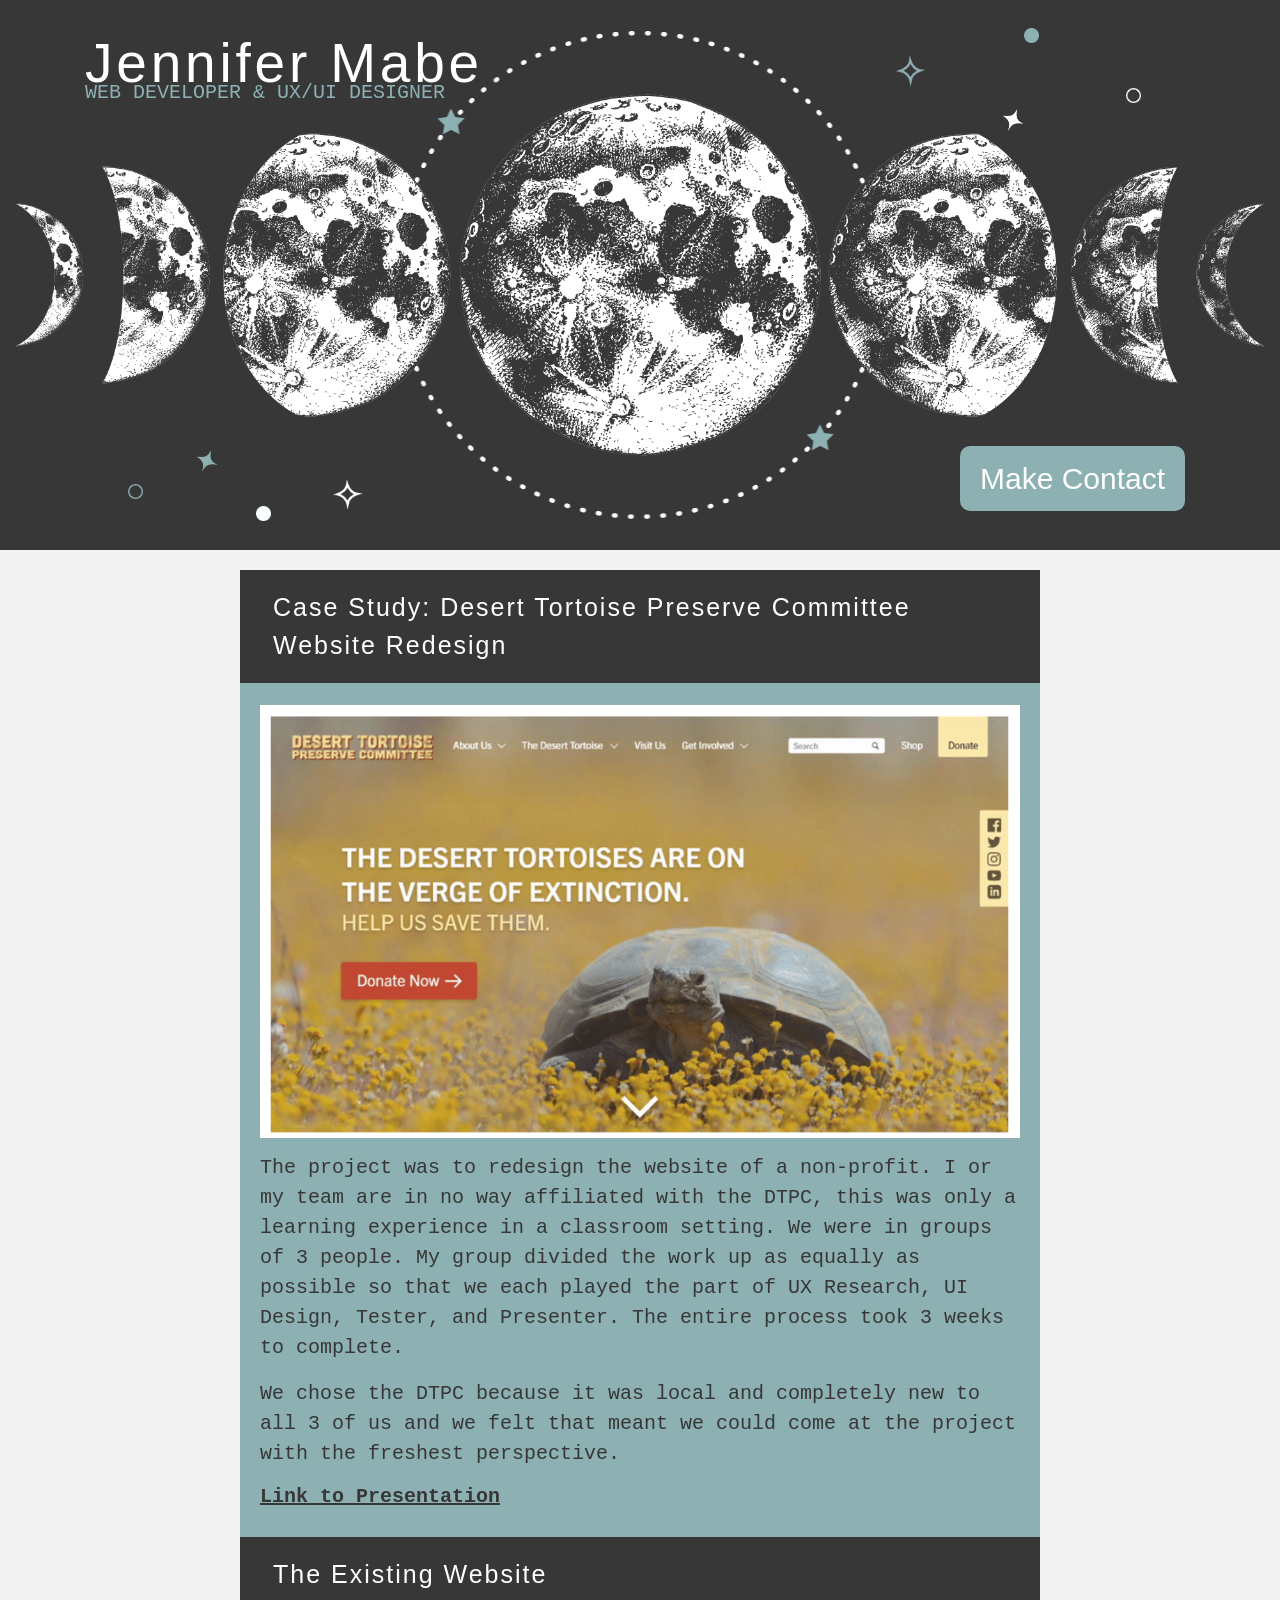
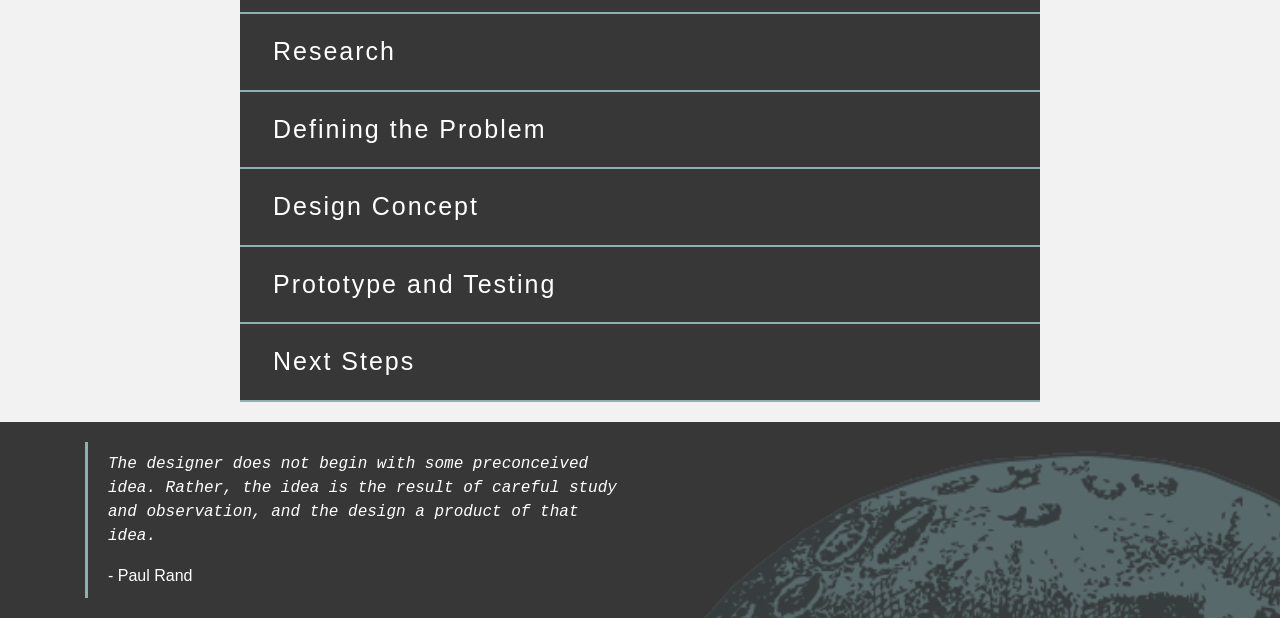
==== dtpc_case_study.html @ 5a733b1f "Initial Publish Initial Publish" ====
<!DOCTYPE html>
<html>
    <head>
        <title>Jennifer Mabe - Portfolio</title>

        <!--Reset CSS-->
        <link href="css/reset.css" rel="stylesheet" type="text/css">
        
        <!--Bootstrap CSS-->
        <link rel="stylesheet" href="https://stackpath.bootstrapcdn.com/bootstrap/4.3.1/css/bootstrap.min.css" integrity="sha384-ggOyR0iXCbMQv3Xipma34MD+dH/1fQ784/j6cY/iJTQUOhcWr7x9JvoRxT2MZw1T" crossorigin="anonymous">
        
        <!--Custom CSS-->
        <link href="css/index.css" rel="stylesheet" type="text/css">
        <link href="css/case_study.css" rel="stylesheet" type="text/css">
        
        <!--Fonts-->
        <link rel="stylesheet" href="https://use.typekit.net/yqo7rmg.css">
        
        <!--Necessary for Responsive Design-->
        <meta name="viewport" content="width=device-width, initial-scale=1">
    </head>
    <body>
        <section class="jen-header">
            <div class="star-circle-main">
                <img src="images/StarCircle.png" alt="Star Circle" class="star-circle">
            </div>
            <div class="moon-phases">
                <img src="images/Star01.png" alt="Star" class="star round-star star-1">
                <img src="images/Star02.png" alt="Star" class="star square-star star-2">
                <img src="images/Star03.png" alt="Star" class="star round-star star-3">
                <img src="images/Star04.png" alt="Star" class="star square-star star-4">
                <img src="images/Star05.png" alt="Star" class="star square-star star-5">
                <img src="images/Star06.png" alt="Star" class="star round-star star-6">
                <img src="images/Star07.png" alt="Star" class="star square-star star-7">
                <img src="images/Star08.png" alt="Star" class="star round-star star-8">
                <header class="container">
                    <h1>
                        <a href="index.html">Jennifer Mabe</a>
                    </h1>
                    <h2>WEB DEVELOPER & UX/UI DESIGNER</h2>
                    <a href="index.html#contact" class="contact-btn">Make Contact</a>
                </header>
            </div>
        </section>
        <section class="case-study case-study-desktop">
            <div class="case-study-content">
                <div class="accordion jenaccordian" id="accordionExample">
                    <div class="card jen-card">
                        <div class="card-header jen-card-header" id="headingOne">
                            <h2 class="mb-0">
                                <button class="btn btn-link" type="button" data-toggle="collapse" data-target="#collapseOne" aria-expanded="true" aria-controls="collapseOne">
                                    Case Study: Desert Tortoise Preserve Committee Website Redesign
                                </button>
                            </h2>
                        </div>
                        <div id="collapseOne" class="collapse show" aria-labelledby="headingOne" data-parent="#accordionExample">
                            <div class="card-body jen-card-body">
                                <img src="images/HomepageRedesign.png" alt="Homepage Redesign" id="HomepageRedesign">
                                <p>The project was to redesign the website of a non-profit. I or my team are in no way affiliated with the DTPC, this was only a learning experience in a classroom setting. We were in groups of 3 people. My group divided the work up as equally as possible so that we each played the part of UX Research, UI Design, Tester, and Presenter. The entire process took 3 weeks to complete.</p>
                                <p>We chose the DTPC because it was local and completely new to all 3 of us and we felt that meant we could come at the project with the freshest perspective.</p>
                                <h3>
                                    <a href="https://drive.google.com/file/d/1BW7YB34Lwkdv9Ke_UO0K0Et6l09qFb_m/view?usp=sharing" target="_blank">Link to Presentation</a>
                                </h3>
                            </div>
                        </div>
                    </div>
                    <div class="card jen-card">
                        <div class="card-header jen-card-header" id="headingTwo">
                            <h2 class="mb-0">
                                <button class="btn btn-link collapsed" type="button" data-toggle="collapse" data-target="#collapseTwo" aria-expanded="false" aria-controls="collapseTwo">
                                    The Existing Website
                                </button>
                            </h2>
                        </div>
                        <div id="collapseTwo" class="collapse" aria-labelledby="headingTwo" data-parent="#accordionExample">
                            <div class="card-body jen-card-body">
                                <img src="images/DTPC_current_site.png" alt="DTPC Current Website" id="DTPC_current_site">
                                <p>The website has decent bones as far as pages and navigation, there are definite improvements that we chose to make, but we felt there was a good starting point.</p>
                                <p>The biggest issue are the calls to action. There are not many and they not at all prominent. This was the very first item on our agenda, add more and make them visible.</p>
                                <p>Further issues include the poor quality of the logo, it is difficult to read over the carousal images, the poor quality of the images, and the lack of major transparency. These all add up to a website that does not do much to invite users to feel comfortable donating their time or money.</p>
                            </div>
                        </div>
                    </div>
                    <div class="card jen-card">
                        <div class="card-header jen-card-header" id="headingThree">
                            <h2 class="mb-0">
                                <button class="btn btn-link collapsed" type="button" data-toggle="collapse" data-target="#collapseThree" aria-expanded="false" aria-controls="collapseThree">
                                    Research
                                </button>
                            </h2>
                        </div>
                        <div id="collapseThree" class="collapse" aria-labelledby="headingThree" data-parent="#accordionExample">
                            <div class="card-body jen-card-body">
                                <img src="images/CompetitiveAnalysis.png" alt="DTPC Competitive Analysis" id="CompetitiveAnalysis">
                                <p>We started our research with a competitive analysis. We found several other Desert Tortoise non-profit websites and did a SWOT analysis of each to figure out the things we did and did not want to apply to our new website. In the chart above you can see where the current DTPC  (the green tortoise logo) falls in comparison to the other websites and where we (the new text only DTPC logo) hope to fall with our redesign.</p>
                                <p>To further our competitive analysis we did an ethnographic observation where we had a potential user look at all of the websites and let us know which one they would be willing to donate to and why. Our main findings were that images helped to foster an emotional connection to the organization, having calls to action be prominent is important, and lastly, that having a mission statement for the organization is a nice incentive but not a requirement.</p>
                                <img src="images/PieChart.png" alt="Research Pie Chart" id="PieChart">
                                <img src="images/BarGraph.png" alt="Research Bar Graph" id="BarGraph" class="jen-desktop">
                                <p>The next step of research was to conduct user interviews and surveys. Our goal with these was to discover how people decide when and how to support a nonprofit, whether it be through donating money or volunteering, in addition to what features factor into their decision.</p>
                                <img src="images/BarGraph.png" alt="Research Bar Graph" id="BarGraph" class="jen-mobile">
                                <p>Most users will donate money rather than their time. Therefore, it is important that users have an emotional connection to the cause through transparency and credibility - users should be able to see where their money is going and the website should be welcoming and look professional.</p>
                            </div>
                        </div>
                    </div>
                    <div class="card jen-card">
                        <div class="card-header jen-card-header" id="headingFour">
                            <h2 class="mb-0">
                                <button class="btn btn-link collapsed" type="button" data-toggle="collapse" data-target="#collapseFour" aria-expanded="false" aria-controls="collapseFour">
                                    Defining the Problem
                                </button>
                            </h2>
                        </div>
                        <div id="collapseFour" class="collapse" aria-labelledby="headingFour" data-parent="#accordionExample">
                            <div class="card-body jen-card-body">
                                <h3>Problem:</h3>
                                <p>Users do not feel comfortable donating their money to an organization that doesn’t show how they spend their funds. Nor if the website does not have an air of credibility through a more professional looking design.</p>
                                <h3>Solution:</h3>
                                <p>Highlight allocation of funds by the organization and give the website a more inviting design with prominent calls to action to entice users to donate.</p>
                                <h3>User Persona:</h3>
                                <img src="images/Persona.png" alt="User Persona - Photo of a young woman out in nature" id="Persona">
                                <h3>Mary Wilson</h3>
                                <ul>
                                    <li>“If I cannot do great things, I can do small things in a great way.”</li>
                                    <li>Age: 27</li>
                                    <li>Career: Paralegal</li>
                                    <li>Relationship Status: Single</li>
                                </ul>
                                <p>Mary is a hardworking and adventurous person. She tries to be active in the community and wants to be more involved in some way. When she contributes, she likes to do her research so that she feels confident in her decision.</p>
                                <h3>Goals:</h3>
                                <ul>
                                    <li>Wants to support local initiatives and find a relatable cause.</li>
                                    <li>Find the information she is looking for easily.</li>
                                    <li>Easy, straightforward process and navigation.</li>
                                </ul>
                                <h3>Frustrations:</h3>
                                <ul>
                                    <li>Unclear website information.</li>
                                    <li>There is a lack of transparency on certain websites. She does not completely trust them.</li>
                                </ul>
                                <img src="images/StoryBoard.png" alt="Storyboard" id="StoryBoard">
                            </div>
                        </div>
                    </div>
                    <div class="card jen-card">
                        <div class="card-header jen-card-header" id="headingFive">
                            <h2 class="mb-0">
                                <button class="btn btn-link collapsed" type="button" data-toggle="collapse" data-target="#collapseFive" aria-expanded="false" aria-controls="collapseFive">
                                    Design Concept
                                </button>
                            </h2>
                        </div>
                        <div id="collapseFive" class="collapse" aria-labelledby="headingFive" data-parent="#accordionExample">
                            <div class="card-body jen-card-body">
                                <h3>Digital Sketches / LoFi Wireframes:</h3>
                                <p>As a team we used InVision’s Freehand to sketch our wireframes together. We designed for desktop and mobile.</p>
                                <div class="container">
                                    <div class="row">
                                        <div class="col-md-4 col-12">
                                            <h3>Homepage</h3>
                                            <img src="images/Sketch-Homepage.png" alt="Sketch of Homepage" id="sketch-homepage">
                                            <img src="images/Sketch-Mobile-Homepage.png" alt="Sketch of Mobile Homepage" id="sketch-mobile-homepage">
                                        </div>
                                        <div class="col-md-4 col-12">
                                            <h3>Donate Page</h3>
                                            <img src="images/Sketch-DonationPage.png" alt="Sketch of Donation Page" id="sketch-donate">
                                        </div>
                                        <div class="col-md-4 col-12">
                                            <h3>Why Trust Us Page</h3>
                                            <img src="images/Sketch-WhyTrustUs.png" alt="Sketch of Why Trust Us Page" id="sketch-whytrustus">
                                        </div>
                                    </div>
                                </div>
                                <h3>Design Style:</h3>
                                <img src="images/Colors.png" alt="Colors: dirty moss green, burnt red, orange, butter yellow." id="colors" class="jen-mobile">
                                <p>We thought we were going to go with a green color scheme because when you think Tortoise, most people think of turtles which are much more familiar and turtles are green. However, Desert Tortoises are not green, they are more of a grey/brown. So we went with a warmer, desert color. We also added a desert sand texture to give the design some dimension. For headers we went with a font called Cubana which we found in a pack of Adobe fonts for the outdoors.</p>
                                <img src="images/SandTexture.png" alt="Sand Texture" id="sandTexture" class="jen-mobile">
                                <img src="images/Cubano.png" alt="Cubano Font" id="cubano" class="jen-mobile">
                                <img src="images/TradeGothic.png" alt="Trade Gothic Font" id="tradeGothic" class="jen-mobile">
                                <p>We also decided to create a new logo for the Desert Tortoise Preserve Committee. Their current logo is quite large and complex. It doesn’t scale down very nicely. We went with a text only logo to make their name prominent and give scaleability.</p>
                                <img src="images/Style.png" alt="Style - colors: dirty moss green, burnt red, orange, butter yellow; sand texture; new logo; Cubano font for headings; Trade Gothic font for paragraphs." id="style" class="jen-desktop">
                                <img src="images/OldLogo.png" alt="Old Logo - tortoise turning into people with Desert Tortoise Preserve Committee, LLC below." id="oldLogo">
                                <img src="images/LogoRedesign.png" alt="New Logo - text saying Desert Tortoise Preserve Committee" id="logoRedesign" class="jen-mobile">
                            </div>
                        </div>
                    </div>
                    <div class="card jen-card">
                        <div class="card-header jen-card-header" id="headingSix">
                            <h2 class="mb-0">
                                <button class="btn btn-link collapsed" type="button" data-toggle="collapse" data-target="#collapseSix" aria-expanded="false" aria-controls="collapseSix">
                                    Prototype and Testing
                                </button>
                            </h2>
                        </div>
                        <div id="collapseSix" class="collapse" aria-labelledby="headingSix" data-parent="#accordionExample">
                            <div class="card-body jen-card-body">
                                <h3>
                                    <a href="https://xd.adobe.com/view/f3f3a9ab-114c-46bb-6151-a43310b7363a-85c2/" target="_blank">Click here to view Prototype</a>
                                </h3>
                                <img src="images/ResponsiveDesign.gif" alt="Website going from desktop version to mobile version" id="responsivedesign">
                                <h3>User Testing:</h3>
                                <p>Goal: Allow the user to explore the website and ensure that the donation process is straightforward and easy to understand.</p>
                                <img src="images/Testing.png" alt="User test being preformed" id="testing">
                                <p>Changes made to design due to test findings:</p>
                                <ul>
                                    <li>Have donation buttons go straight to the donation form</li>
                                    <li>Provide users a link to another page upon finishing</li>
                                    <li>Visuals and layout</li>
                                    <li>Consistency across pages</li>
                                </ul>
                            </div>
                        </div>
                    </div>
                    <div class="card jen-card">
                        <div class="card-header jen-card-header" id="headingSeven">
                            <h2 class="mb-0">
                                <button class="btn btn-link collapsed" type="button" data-toggle="collapse" data-target="#collapseSeven" aria-expanded="false" aria-controls="collapseSeven">
                                    Next Steps
                                </button>
                            </h2>
                        </div>
                        <div id="collapseSeven" class="collapse" aria-labelledby="headingSeven" data-parent="#accordionExample">
                            <div class="card-body jen-card-body">
                                <ul>
                                    <li>Design the rest of the pages for both the desktop and mobile prototypes.</li>
                                    <li>Expand on their social media presence.</li>
                                    <li>Conduct research on current member base.</li>
                                    <li>Incorporate a weekly blog.</li>
                                    <li>Update on organization’s accomplishments and financials.</li>
                                    <li>Program the website.</li>
                                </ul>
                            </div>
                        </div>
                    </div>
                </div>
            </div>
        </section>
        <footer>
            <div class="container">
                <div class="jen-footer">
                    <blockquote cite="https://www.goodreads.com/quotes/9119152-the-designer-does-not-as-a-rule-begin-with-some">The designer does not begin with some preconceived idea. Rather, the idea is the result of careful study and observation, and the design a product of that idea.</blockquote>
                    <p>- Paul Rand</p>
                </div>
                <img src="images/Moon.png" alt="Moon" id="blue-moon">
            </div>
        </footer>
        <!--Bootstrap JS-->
        <script src="https://code.jquery.com/jquery-3.3.1.slim.min.js" integrity="sha384-q8i/X+965DzO0rT7abK41JStQIAqVgRVzpbzo5smXKp4YfRvH+8abtTE1Pi6jizo" crossorigin="anonymous"></script>
        <script src="https://cdnjs.cloudflare.com/ajax/libs/popper.js/1.14.7/umd/popper.min.js" integrity="sha384-UO2eT0CpHqdSJQ6hJty5KVphtPhzWj9WO1clHTMGa3JDZwrnQq4sF86dIHNDz0W1" crossorigin="anonymous"></script>
        <script src="https://stackpath.bootstrapcdn.com/bootstrap/4.3.1/js/bootstrap.min.js" integrity="sha384-JjSmVgyd0p3pXB1rRibZUAYoIIy6OrQ6VrjIEaFf/nJGzIxFDsf4x0xIM+B07jRM" crossorigin="anonymous"></script>
    </body>
</html>
---- css/index.css ----
body {
    background-color: #F2F2F2;
}
.jen-header {
    background-color: #373737;
    position: relative;
}
.star-circle-main {
    text-align: center;
    position: absolute;
    top: 50%;
    left: 50%;
    z-index: 0;
    transform: translate(-50%, -50%);
}
.star-circle {
    animation: spin 120s linear infinite;
}
@keyframes spin {
    0% {
      transform: rotate(0deg); }
  
    100% {
      transform: rotate(360deg); }
}
.moon-phases {
    position: relative;
    background-image: url(../images/BigMoonPhases.png);
    background-size: 1400px;
    background-position: center;
    background-repeat: no-repeat;
    z-index: 1;
    padding: 30px 0;
    height: 550px;
}
.jen-header .star {
    position: absolute;
    z-index: 2;
}
.jen-header .square-star {
    width: 30px;
}
.jen-header .round-star {
    width: 15px;
}
.jen-header .star-1 {
    left: 80%;
    top: 5%;
    animation: blink 3s ease-in-out infinite;
}
.jen-header .star-2 {
    left: 70%;
    top: 10%;
    animation: blink-alt 4s ease-in-out infinite;
}
.jen-header .star-3 {
    left: 88%;
    top: 16%;
    animation: blink 4.5s ease-in-out infinite;
}
.jen-header .star-4 {
    left: 78%;
    top: 19%;
    animation: blink-alt 3.5s ease-in-out infinite;
}
.jen-header .star-5 {
    left: 15%;
    top: 81%;
    animation: blink 3s ease-in-out infinite;
}
.jen-header .star-6 {
    left: 10%;
    top: 88%;
    animation: blink-alt 4s ease-in-out infinite;
}
.jen-header .star-7 {
    left: 26%;
    top: 87%;
    animation: blink 4.5s ease-in-out infinite;
}
.jen-header .star-8 {
    left: 20%;
    top: 92%;
    animation: blink-alt 3.5s ease-in-out infinite;
}
@keyframes blink {
    0% {
      opacity: .3; }
  
    25% {
      opacity: .6; }
  
    50% {
      opacity: 1; }
  
    75% {
      opacity: .6; }
  
    100% {
      opacity: .3; } 
}
@keyframes blink-alt {
    0% {
      opacity: 1; }
  
    25% {
      opacity: .6; }
  
    50% {
      opacity: .3; }
  
    75% {
      opacity: .6; }
  
    100% {
      opacity: 1; } 
}
.jen-header h1 {
    font-family: futura-pt, sans-serif;
    font-size: 55px;
    font-weight: 500;
    font-style: normal;
    color: #ffffff;
    margin-bottom: 0px;
    letter-spacing: 3.8px;
}
.jen-header h1 a {
    font-family: futura-pt, sans-serif;
    font-size: 55px;
    font-weight: 500;
    font-style: normal;
    color: #ffffff;
    margin-bottom: 0px;
    letter-spacing: 3.8px;
    text-decoration: none;
}
.jen-header h2 {
    font-family: 'Courier New', Courier, monospace;
    font-size: 20px;
    font-style: normal;
    color: #8DB0B2;
    margin-top: -15px;
}
.contact-btn {
    background-color: #8DB0B2;
    font-family: futura-pt, sans-serif;
    font-weight: 500;
    font-size: 30px;
    color: #ffffff;
    border: none;
    position: absolute;
    top: 81%;
    left: 75%;
    padding: 10px 20px;
    border-radius: 10px;
}
.contact-btn:hover {
    background-color: #516570;
    font-family: futura-pt, sans-serif;
    font-weight: 500;
    font-size: 30px;
    color: #ffffff;
    border: none;
    position: absolute;
    top: 81%;
    left: 75%;
    padding: 10px 20px;
    border-radius: 10px;
    text-decoration: none!important;
}
.jen-work h1 {
    color: #373737;
    font-family: 'Courier New', Courier, monospace;
    font-weight: bold;
    text-align: center;
    margin-top: 40px;
    margin-bottom: 20px;
}
.jen-work h2 {
    color: #516570;
    font-family: futura-pt, sans-serif;
    font-weight: 500;
}
.jen-work p {
    color: #373737;
    font-family: 'Courier New', Courier, monospace;
}
.jen-work .row {
    margin-bottom: 20px;
}
.workPhoto {
    width: 100%;
    box-shadow: 2px 2px 5px rgba(0,0,0,.4);
}
.jen-work-btn {
    background-color: #516570;
    font-family: futura-pt, sans-serif;
    font-weight: 500;
    color: #ffffff;
    border: none;
    box-shadow: 1px 1px 3px rgba(0,0,0,.4);
}
.jen-work-btn:hover {
    background-color: #8DB0B2;
    font-family: futura-pt, sans-serif;
    font-weight: 500;
    color: #ffffff;
    border: none;
    box-shadow: 1px 1px 3px rgba(0,0,0,.4);
}
.jen-contact {
    background-color: #8DB0B2;
    position: relative;
    padding: 40px;
}
.jen-contact .star {
    position: absolute;
    z-index: 2;
}
.jen-contact .square-star {
    width: 30px;
}
.jen-contact .round-star {
    width: 15px;
}
.jen-contact .star-9 {
    left: 80%;
    top: 5%;
    animation: blink 3s ease-in-out infinite;
}
.jen-contact .star-10 {
    left: 10%;
    top: 10%;
    animation: blink-alt 4s ease-in-out infinite;
}
.jen-contact .star-11 {
    left: 85%;
    top: 11%;
    animation: blink 4.5s ease-in-out infinite;
}
.jen-contact .star-12 {
    left: 70%;
    top: 12%;
    animation: blink-alt 3.5s ease-in-out infinite;
}
.jen-contact .star-13 {
    left: 45%;
    top: 18%;
    animation: blink 3s ease-in-out infinite;
}
.jen-contact .star-14 {
    left: 88%;
    top: 70%;
    animation: blink-alt 4s ease-in-out infinite;
}
.jen-contact .star-15 {
    left: 70%;
    top: 75%;
    animation: blink 4.5s ease-in-out infinite;
}
.jen-contact .star-16 {
    left: 20%;
    top: 78%;
    animation: blink-alt 3.5s ease-in-out infinite;
}
.jen-contact .star-17 {
    left: 90%;
    top: 88%;
    animation: blink 3s ease-in-out infinite;
}
.jen-contact .star-18 {
    left: 40%;
    top: 90%;
    animation: blink-alt 4s ease-in-out infinite;
}
.jen-photo-out {
    display: flex;
    align-items: center;
    justify-content: center;
}
.jen-photo {
    position: relative;
    text-align: center;
}
#JenBW {
    border-radius: 100%;
    width: 240px;
    box-shadow: 0px 0px 15px rgba(255, 255, 255, 0.6);
    position: absolute;
    top: 50%;
    left: 50%;
    z-index: 1;
    transform: translate(-50%, -50%);
    border: 3px solid #ffffff;
}
#CharStar {
    animation: spin-alt 120s linear infinite;
    z-index: 0;
}
@keyframes spin-alt {
    0% {
      transform: rotate(0deg); }
  
    100% {
      transform: rotate(-360deg); }
}
.about h1 {
    font-family: futura-pt, sans-serif;
    font-weight: 500;
    color: #ffffff;
}
.about p {
    color: #373737;
    font-family: 'Courier New', Courier, monospace;
}
.about a{
    color: #373737;
    font-family: 'Courier New', Courier, monospace;
}
.about a:hover{
    color: #ffffff;
    font-family: 'Courier New', Courier, monospace;
}
.about .row {
    max-width: 310px;
}
.social-media-out {
    display: flex;
    align-items: center;
    justify-content: center;
}
.social-media {
    position: relative;
    text-align: center;
}
.sm-icon {
    width: 50px;
    height: 50px;
    position: absolute;
    top: 50%;
    left: 50%;
    z-index: 1;
    transform: translate(-50%, -50%) scale(1,1);
    transition: all 0.3s ease;
}
.sm-icon:hover {
    transform: translate(-50%, -50%) scale(1.2,1.2);
}
.dot-circle {
    animation: spin 90s linear infinite;
    z-index: 0;
}
footer {
    background-color: #373737 !important;
    padding: 20px;
    position: relative;
    overflow: hidden;
}
.jen-footer {
    width: 50%;
    border-left: 3px solid #8DB0B2;
    padding: 10px 20px;
    margin-right: auto;
    font-family: 'Courier New', Courier, monospace;
    color: #ffffff;
    font-style: italic;
}
.jen-footer p {
    font-family: futura-pt, sans-serif;
    font-weight: 500;
    font-style: normal;
    margin-bottom: 0px!important;
}
#blue-moon {
    animation: spin-alt 520s linear infinite;
    position: absolute;
    top: 15%;
    left: 45%;
    z-index: 0;
}
@media only screen and (max-width: 768px) {
    .moon-phases {
        position: relative;
        background-image: url(../images/BigMoonPhases.png);
        background-size: 1400px;
        background-position: center;
        background-repeat: no-repeat;
        z-index: 1;
        padding: 30px 0;
        height: 750px;
    }
    .contact-btn {
        background-color: #8DB0B2;
        font-family: futura-pt, sans-serif;
        font-weight: 500;
        font-size: 30px;
        color: #ffffff;
        border: none;
        position: absolute;
        top: 87%;
        left: 50%;
        padding: 10px 20px;
        border-radius: 10px;
    }
    .workPhoto {
        width: 100%;
        box-shadow: 2px 2px 5px rgba(0,0,0,.4);
        margin: 20px 0px;
    }
    .jen-footer {
        width: 90%;
        border-left: 3px solid #8DB0B2;
        padding: 10px 20px;
        margin-right: auto;
        font-family: 'Courier New', Courier, monospace;
        color: #ffffff;
        font-style: italic;
    }
}
---- css/case_study.css ----
.case-study {
    max-width: 900px;
    margin: 0 auto;
    background-color: #F2F2F2;
}
.case-study-content {
    max-width: 800px;
    margin: 20px auto;
}
.jenaccordian {
    max-width: 800px;
    margin: 20px auto;
}
.jen-card {
    border: none;
    border-radius: 0px;
}
.jen-card-header {
    background-color: #373737;
    border-bottom: 2px solid #8DB0B2;
    margin-bottom: 0px !important;
}
.jen-card-header:first-child {
    border-radius: 0px;
}
.jen-card-header h2 button {
    color: #ffffff;
    font-family: futura-pt, sans-serif;
    font-weight: 500;
    font-size: 25px;
    letter-spacing: 2px;
    text-align: left;
}
.jen-card-header h2 button:hover {
    color: #8DB0B2;
    font-family: futura-pt, sans-serif;
    font-weight: 500;
    font-size: 25px;
    letter-spacing: 2px;
}
.jen-card-body {
    background-color: #8DB0B2;
}
#HomepageRedesign {
    width: 100%;
    margin-bottom: 15px;
}
.case-study p {
    font-family: 'Courier New', Courier, monospace;
    color: #373737;
    font-size: 20px;
    width: 100%;
    line-height: 1.5;
}
h3 {
    color: #373737;
    font-family: 'Courier New', Courier, monospace;
    font-size: 20px;
    font-weight: bold;
}
h3 a{
    color: #373737;
    font-weight: bold;
    text-decoration: underline;
}
h3 a:hover {
    color: #516570;
}
#DTPC_current_site {
    width: 100%;
    margin-bottom: 15px;
}
#CompetitiveAnalysis {
    width: 100%;
    margin-bottom: 15px;
}
#PieChart {
    width: 49%;
    margin-bottom: 15px;
}
#BarGraph {
    width: 49%;
    margin-bottom: 15px;
}
#Persona {
    width: 50%;
    float: left;
    margin-right: 33px;
}
.case-study li {
    font-family: 'Courier New', Courier, monospace;
    color: #373737;
    font-size: 20px;
    width: 100%;
    line-height: 1.5;
}
#StoryBoard {
    width: 100%;
}
#sketch-homepage {
    width: 60%;
    vertical-align: top;
    padding-bottom: 15px;
}
#sketch-mobile-homepage {
    width: 29%;
    padding-bottom: 15px;
}
#sketch-donate {
    width: 95%;
    padding-bottom: 15px;
}
#sketch-whytrustus {
    width: 95%;
    padding-bottom: 15px;
}
#style {
    width: 73%;
}
#oldLogo {
    width: 18%;
}
#responsivedesign {
    width: 100%;
    padding-bottom: 15px;
}
#testing {
    width: 50%;
    float: right;
}
.jen-mobile {
    display: none;
}
@media only screen and (max-width: 500px) {
    .jen-desktop {
        display: none;
    }
    .jen-mobile {
        display: block;
    }
    #PieChart {
        width: 100%;
        margin-bottom: 15px;
    }
    #BarGraph {
        width: 100%;
        margin-bottom: 15px;
    }
    #Persona {
        width: 100%;
        margin-bottom: 15px;
    }
    #sketch-homepage {
        width: 60%;
    }
    #sketch-mobile-homepage {
        width: 29%;
    }
    #sketch-donate {
        width: 60%;
    }
    #sketch-whytrustus {
        width: 60%;
    }
    #colors {
        width: 100%;
    }
    #sandTexture {
        width: 100%;
    }
    #cubano {
        width: 100%;
    }
    #tradeGothic {
        width: 100%;
    }
    #oldLogo {
        width: 60%;
    }
    #logoRedesign {
        width: 100%;
    }
    #testing {
        width: 100%;
        float: none;
    }
    h3 {
        margin: 20px 0px;
    }
}
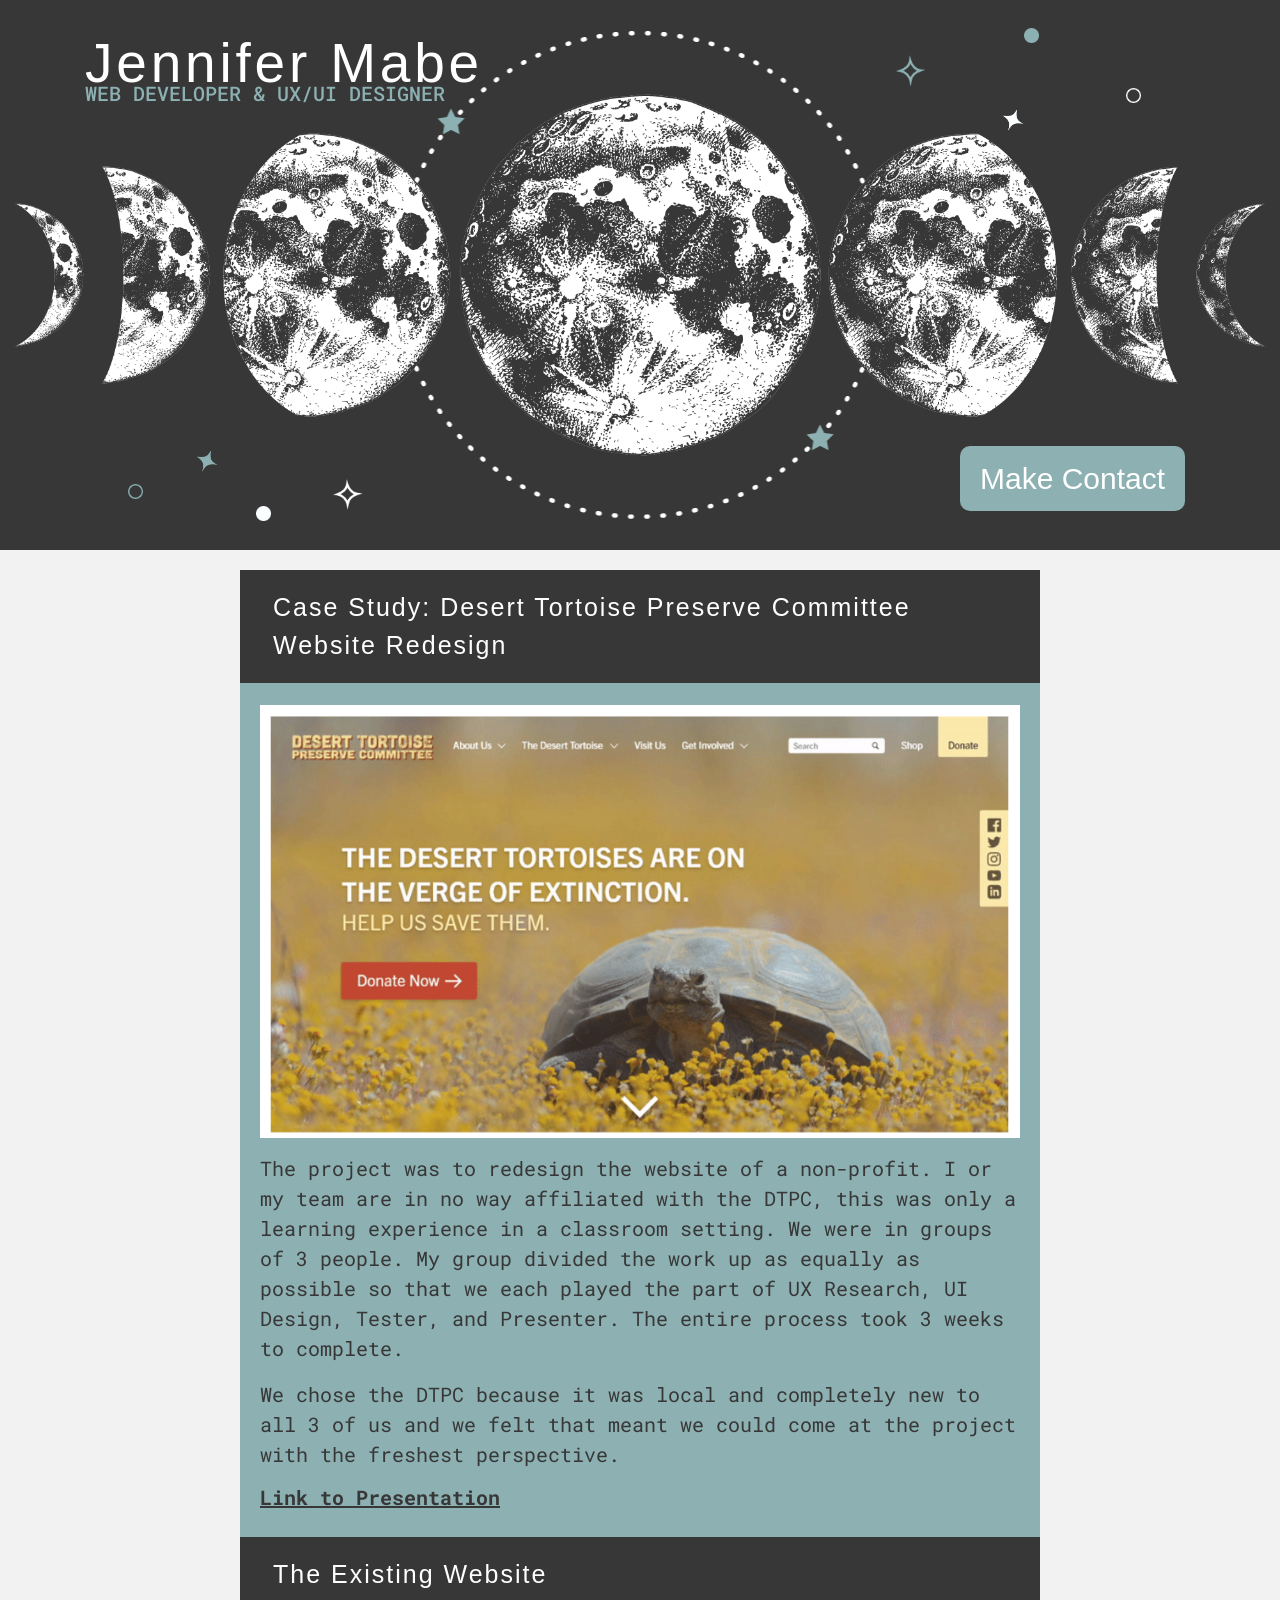
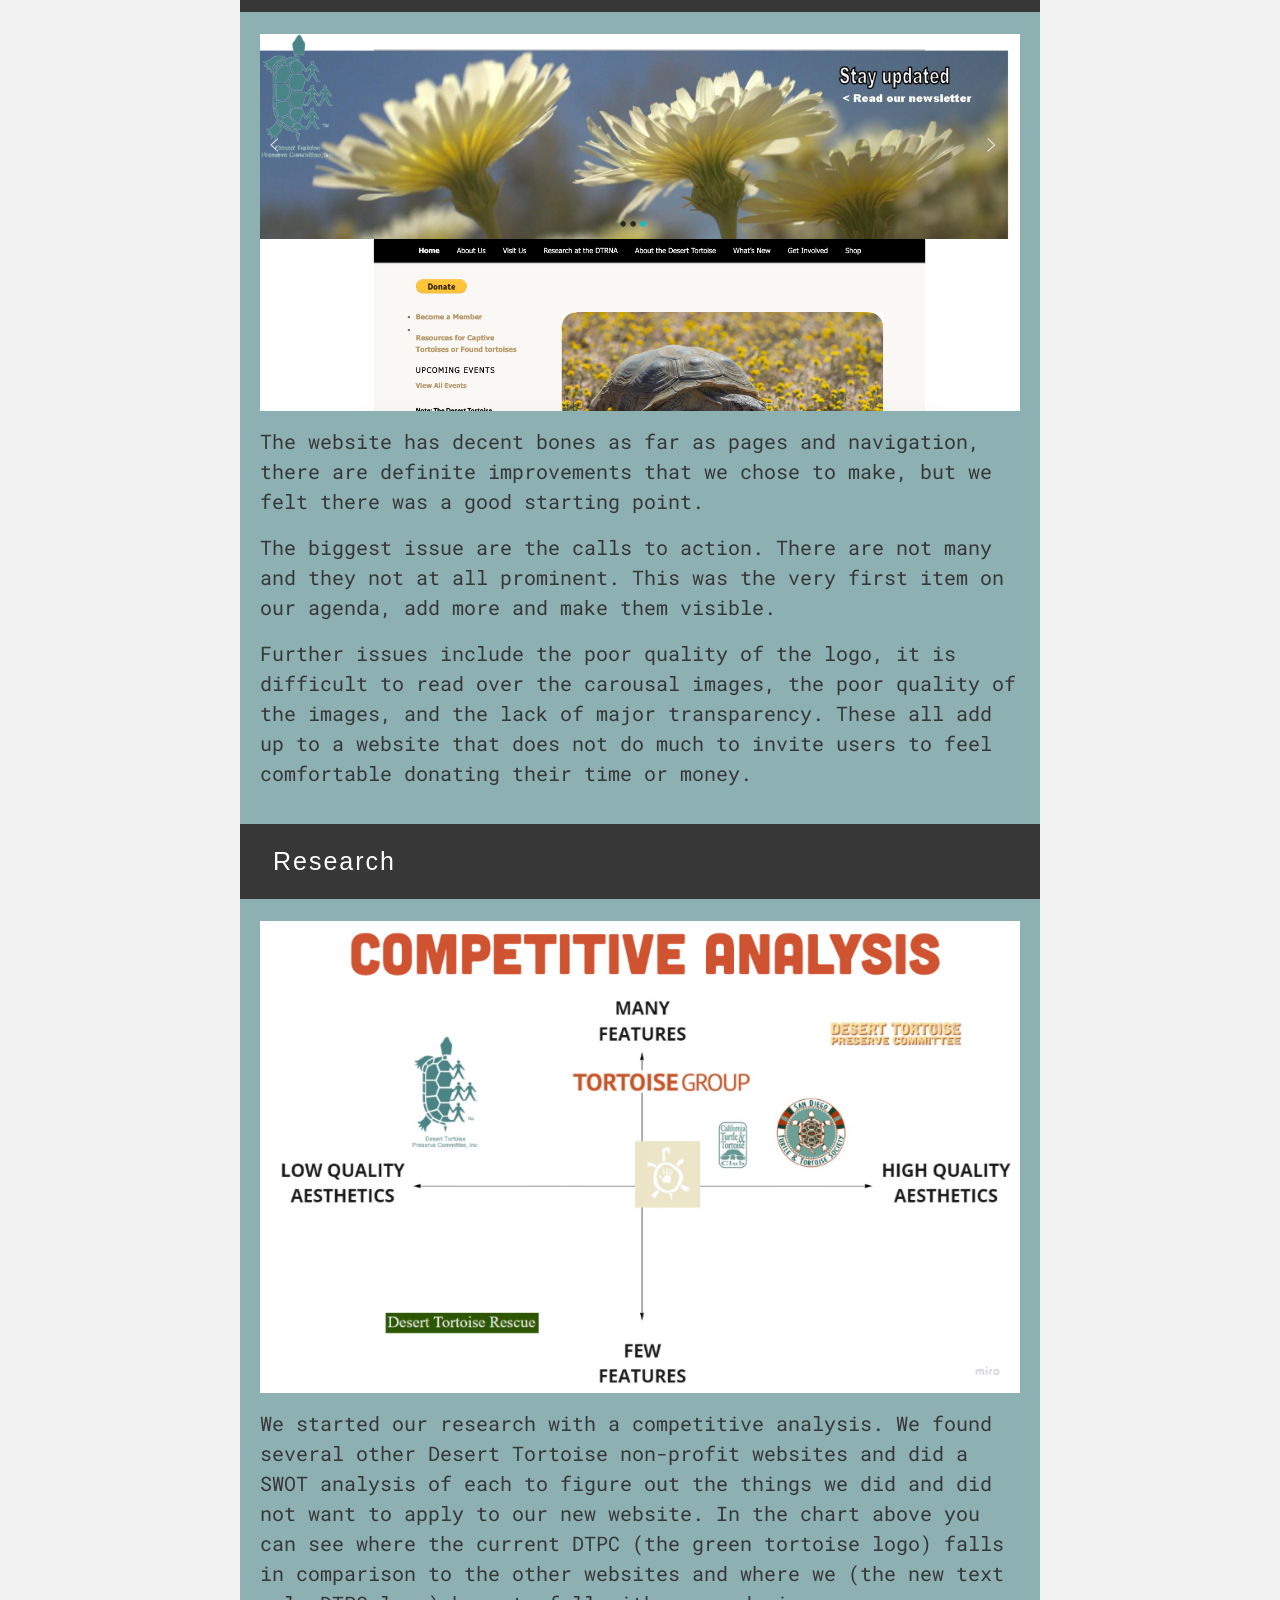
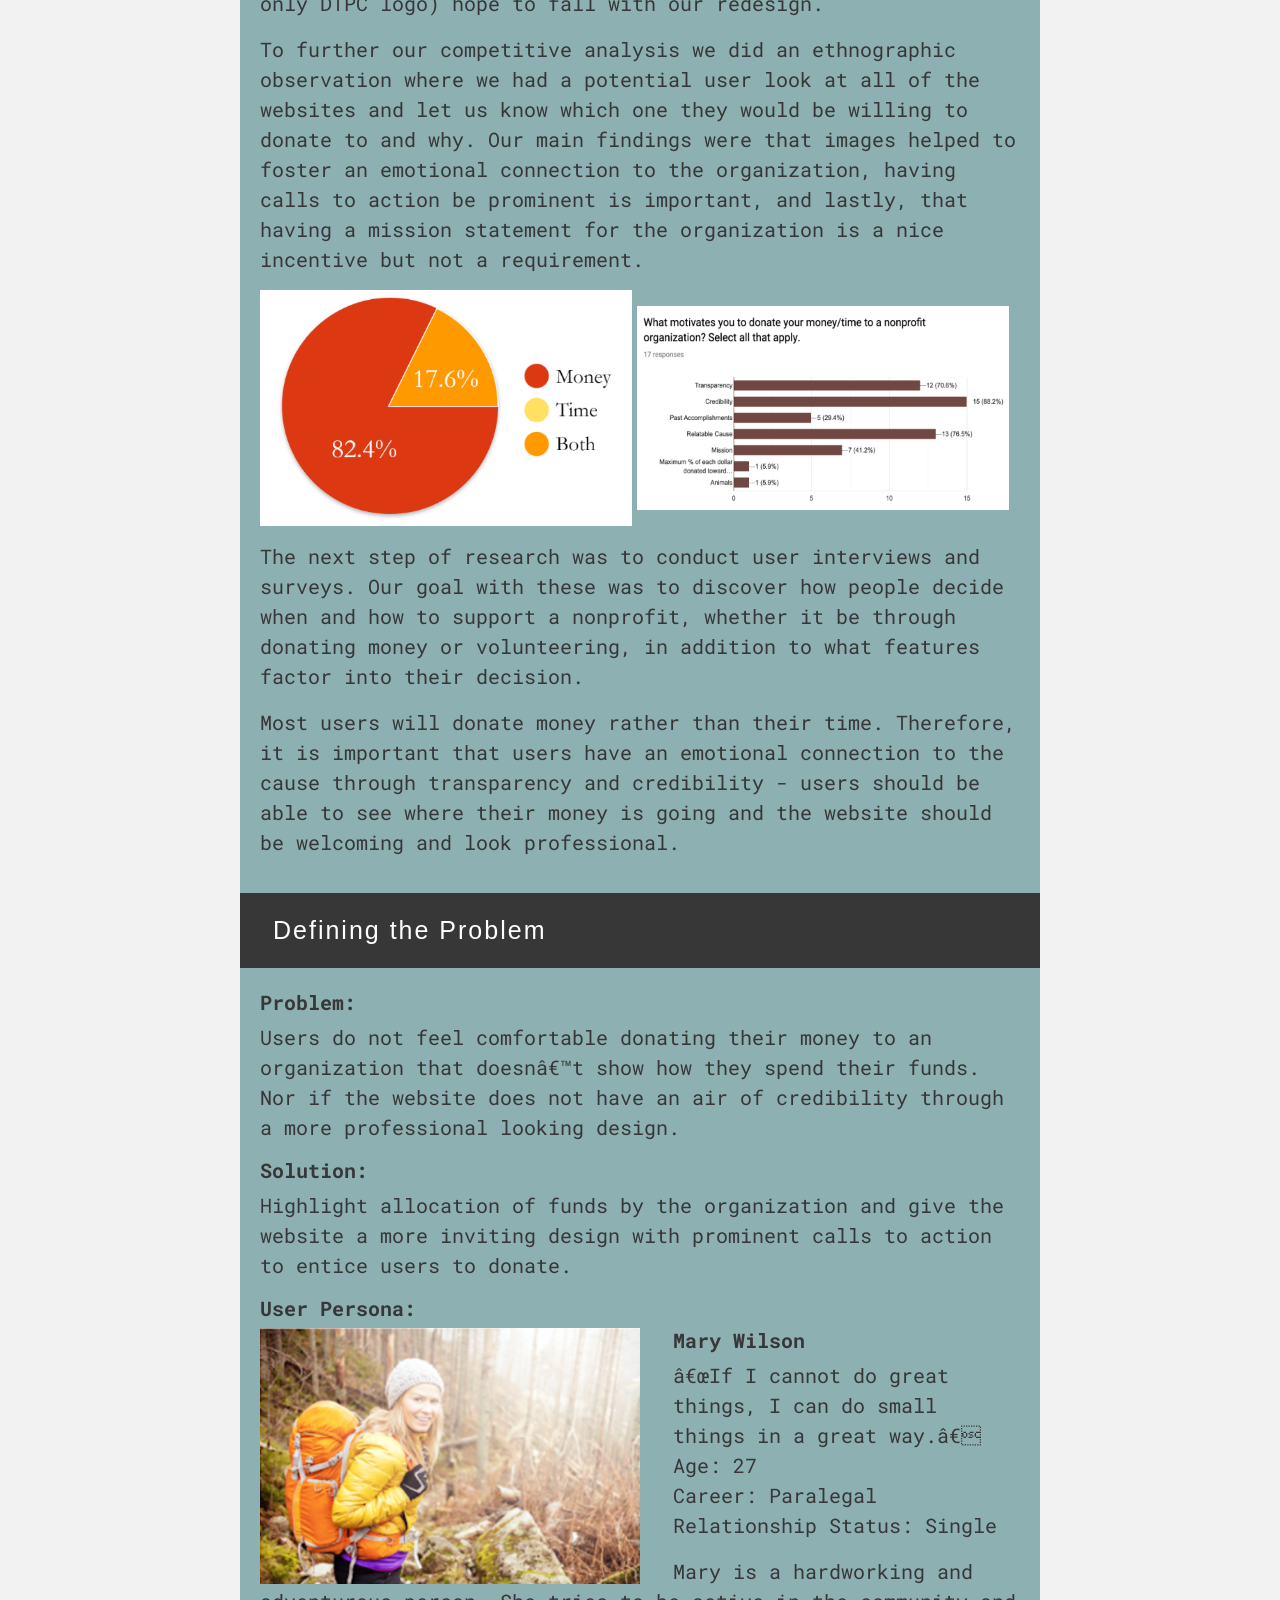
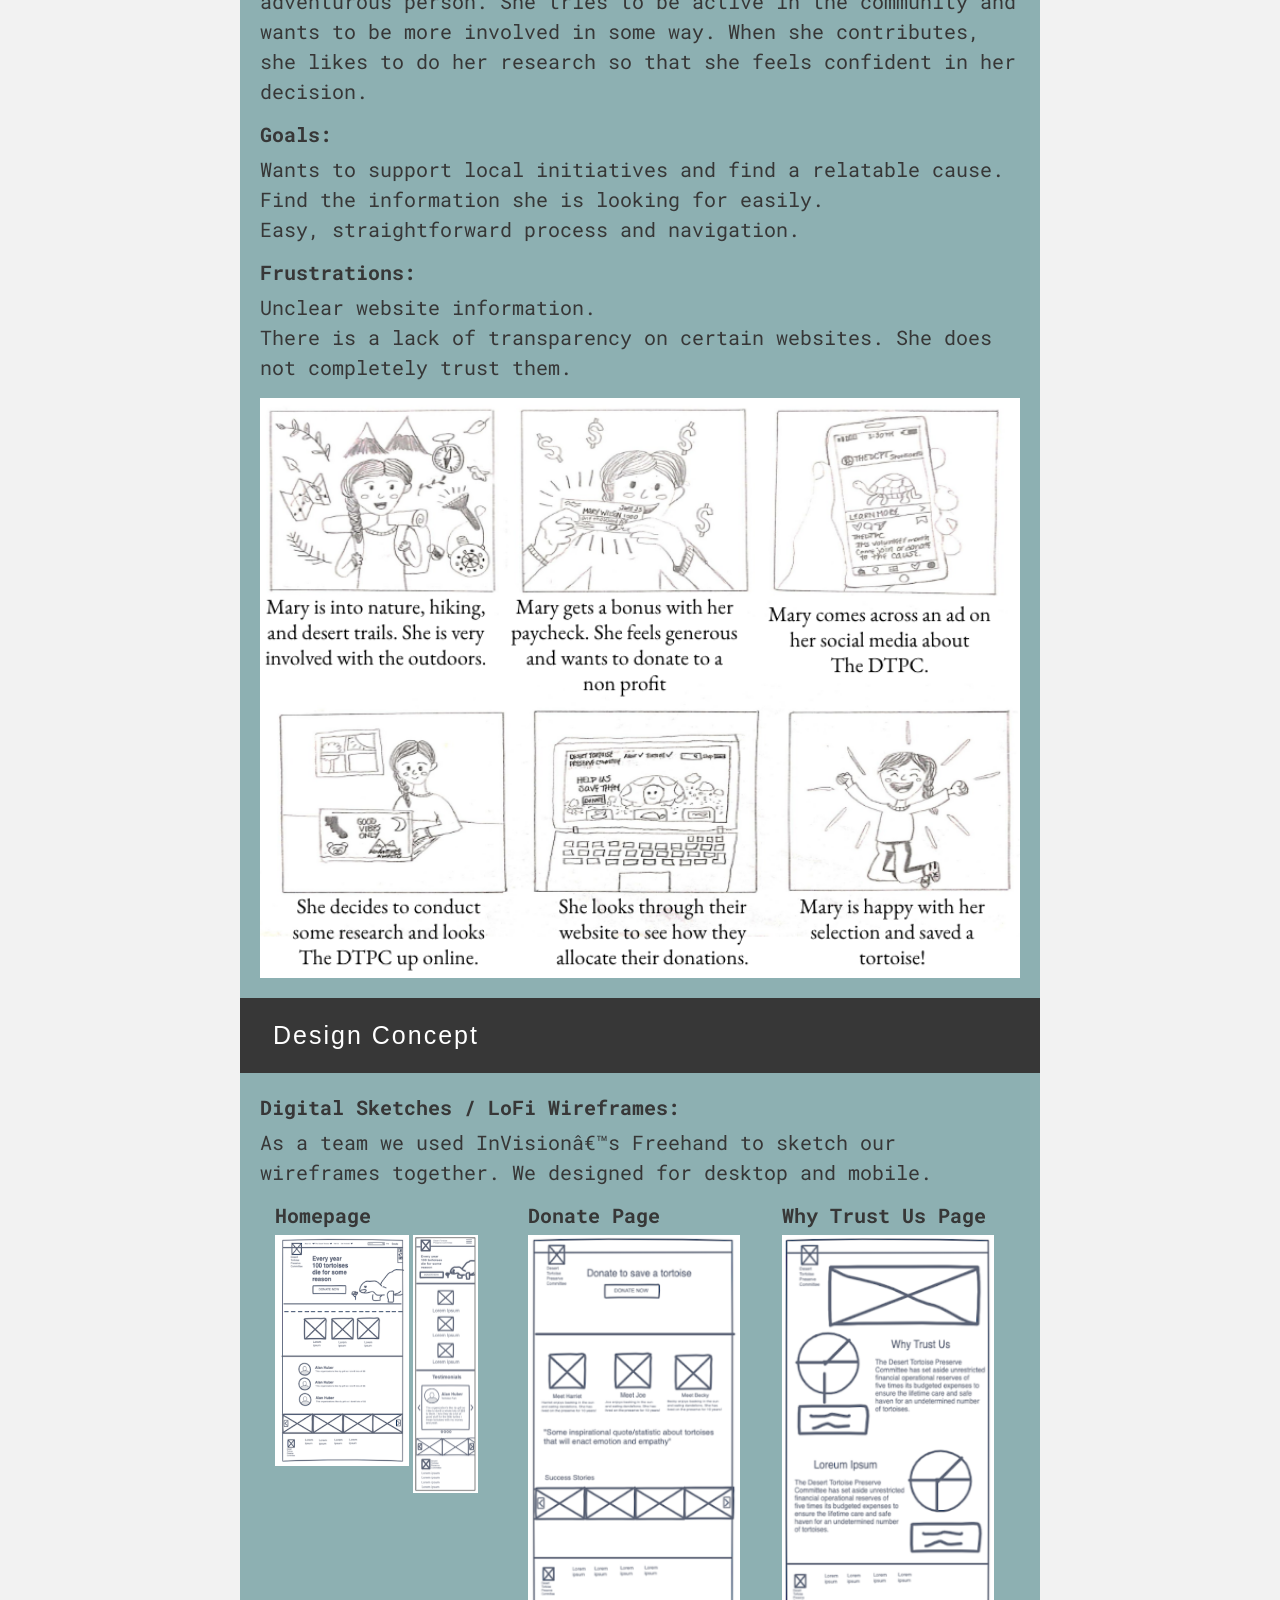
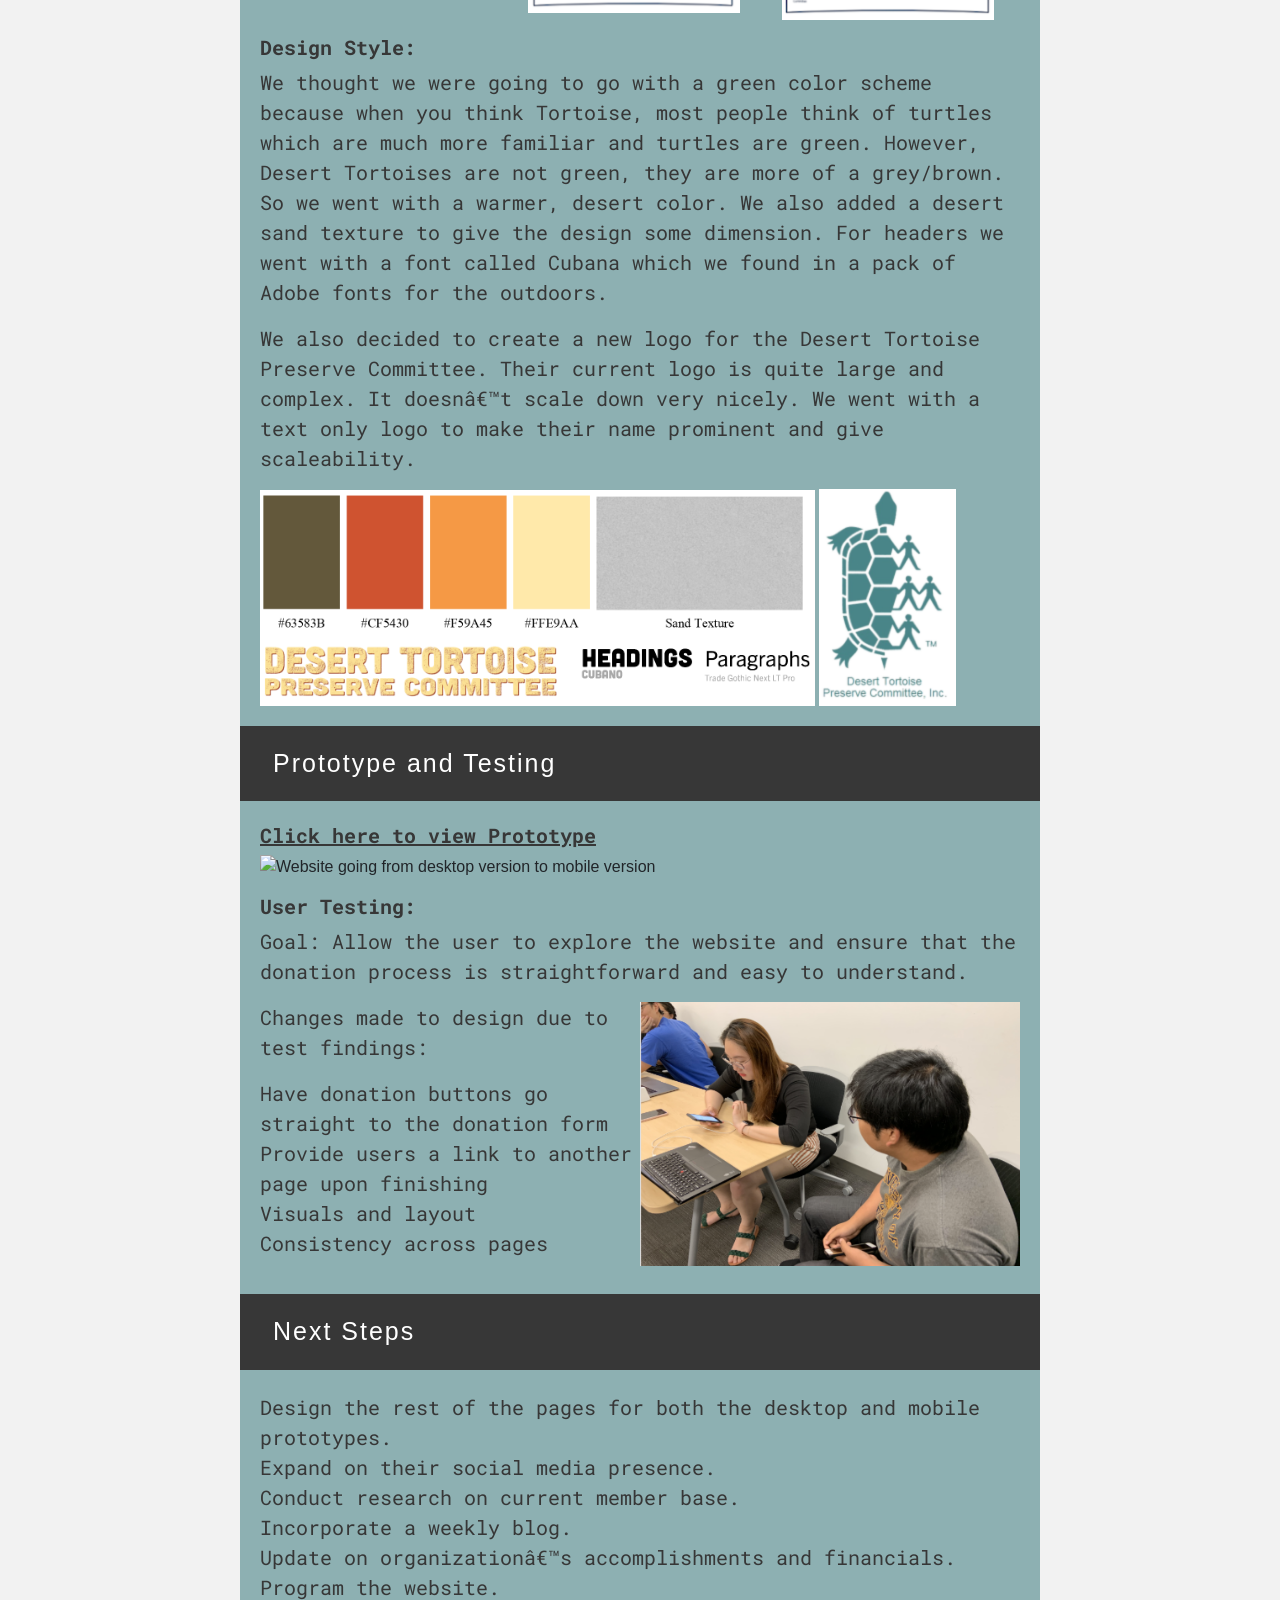
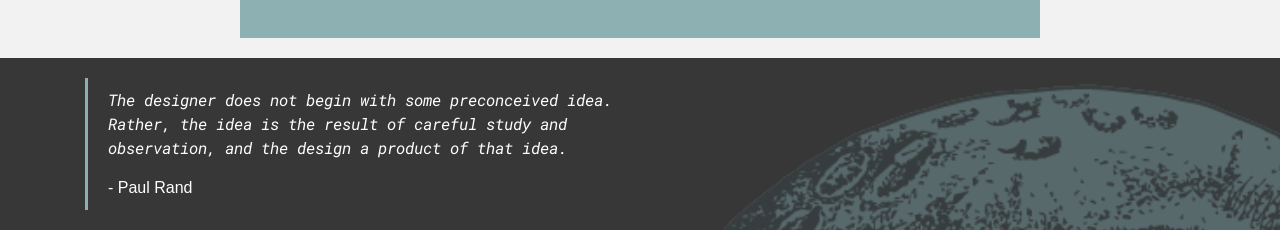
==== commit 32a13be9: "Javascript Added some javascript" ====
--- a/dtpc_case_study.html
+++ b/dtpc_case_study.html
@@ -15,6 +15,7 @@
         
         <!--Fonts-->
         <link rel="stylesheet" href="https://use.typekit.net/yqo7rmg.css">
+        <link href="https://fonts.googleapis.com/css?family=Roboto+Mono:400,400i,700&display=swap" rel="stylesheet">
         
         <!--Necessary for Responsive Design-->
         <meta name="viewport" content="width=device-width, initial-scale=1">
@@ -72,7 +73,7 @@
                                 </button>
                             </h2>
                         </div>
-                        <div id="collapseTwo" class="collapse" aria-labelledby="headingTwo" data-parent="#accordionExample">
+                        <div id="collapseTwo" class="collapse show jen-show" aria-labelledby="headingTwo" data-parent="#accordionExample">
                             <div class="card-body jen-card-body">
                                 <img src="images/DTPC_current_site.png" alt="DTPC Current Website" id="DTPC_current_site">
                                 <p>The website has decent bones as far as pages and navigation, there are definite improvements that we chose to make, but we felt there was a good starting point.</p>
@@ -89,7 +90,7 @@
                                 </button>
                             </h2>
                         </div>
-                        <div id="collapseThree" class="collapse" aria-labelledby="headingThree" data-parent="#accordionExample">
+                        <div id="collapseThree" class="collapse show jen-show" aria-labelledby="headingThree" data-parent="#accordionExample">
                             <div class="card-body jen-card-body">
                                 <img src="images/CompetitiveAnalysis.png" alt="DTPC Competitive Analysis" id="CompetitiveAnalysis">
                                 <p>We started our research with a competitive analysis. We found several other Desert Tortoise non-profit websites and did a SWOT analysis of each to figure out the things we did and did not want to apply to our new website. In the chart above you can see where the current DTPC  (the green tortoise logo) falls in comparison to the other websites and where we (the new text only DTPC logo) hope to fall with our redesign.</p>
@@ -110,7 +111,7 @@
                                 </button>
                             </h2>
                         </div>
-                        <div id="collapseFour" class="collapse" aria-labelledby="headingFour" data-parent="#accordionExample">
+                        <div id="collapseFour" class="collapse show jen-show" aria-labelledby="headingFour" data-parent="#accordionExample">
                             <div class="card-body jen-card-body">
                                 <h3>Problem:</h3>
                                 <p>Users do not feel comfortable donating their money to an organization that doesn’t show how they spend their funds. Nor if the website does not have an air of credibility through a more professional looking design.</p>
@@ -149,7 +150,7 @@
                                 </button>
                             </h2>
                         </div>
-                        <div id="collapseFive" class="collapse" aria-labelledby="headingFive" data-parent="#accordionExample">
+                        <div id="collapseFive" class="collapse show jen-show" aria-labelledby="headingFive" data-parent="#accordionExample">
                             <div class="card-body jen-card-body">
                                 <h3>Digital Sketches / LoFi Wireframes:</h3>
                                 <p>As a team we used InVision’s Freehand to sketch our wireframes together. We designed for desktop and mobile.</p>
@@ -191,7 +192,7 @@
                                 </button>
                             </h2>
                         </div>
-                        <div id="collapseSix" class="collapse" aria-labelledby="headingSix" data-parent="#accordionExample">
+                        <div id="collapseSix" class="collapse show jen-show" aria-labelledby="headingSix" data-parent="#accordionExample">
                             <div class="card-body jen-card-body">
                                 <h3>
                                     <a href="https://xd.adobe.com/view/f3f3a9ab-114c-46bb-6151-a43310b7363a-85c2/" target="_blank">Click here to view Prototype</a>
@@ -218,7 +219,7 @@
                                 </button>
                             </h2>
                         </div>
-                        <div id="collapseSeven" class="collapse" aria-labelledby="headingSeven" data-parent="#accordionExample">
+                        <div id="collapseSeven" class="collapse show jen-show" aria-labelledby="headingSeven" data-parent="#accordionExample">
                             <div class="card-body jen-card-body">
                                 <ul>
                                     <li>Design the rest of the pages for both the desktop and mobile prototypes.</li>
@@ -247,5 +248,7 @@
         <script src="https://code.jquery.com/jquery-3.3.1.slim.min.js" integrity="sha384-q8i/X+965DzO0rT7abK41JStQIAqVgRVzpbzo5smXKp4YfRvH+8abtTE1Pi6jizo" crossorigin="anonymous"></script>
         <script src="https://cdnjs.cloudflare.com/ajax/libs/popper.js/1.14.7/umd/popper.min.js" integrity="sha384-UO2eT0CpHqdSJQ6hJty5KVphtPhzWj9WO1clHTMGa3JDZwrnQq4sF86dIHNDz0W1" crossorigin="anonymous"></script>
         <script src="https://stackpath.bootstrapcdn.com/bootstrap/4.3.1/js/bootstrap.min.js" integrity="sha384-JjSmVgyd0p3pXB1rRibZUAYoIIy6OrQ6VrjIEaFf/nJGzIxFDsf4x0xIM+B07jRM" crossorigin="anonymous"></script>
+        <!--Personal JS-->
+        <script src="js/index.js" type="text/javascript"></script>
     </body>
 </html>
--- a/css/index.css
+++ b/css/index.css
@@ -4,6 +4,7 @@
 .jen-header {
     background-color: #373737;
     position: relative;
+    overflow: hidden;
 }
 .star-circle-main {
     text-align: center;
@@ -135,7 +136,7 @@
     text-decoration: none;
 }
 .jen-header h2 {
-    font-family: 'Courier New', Courier, monospace;
+    font-family: 'Roboto Mono', monospace;
     font-size: 20px;
     font-style: normal;
     color: #8DB0B2;
@@ -170,7 +171,7 @@
 }
 .jen-work h1 {
     color: #373737;
-    font-family: 'Courier New', Courier, monospace;
+    font-family: 'Roboto Mono', monospace;
     font-weight: bold;
     text-align: center;
     margin-top: 40px;
@@ -183,7 +184,7 @@
 }
 .jen-work p {
     color: #373737;
-    font-family: 'Courier New', Courier, monospace;
+    font-family: 'Roboto Mono', monospace;
 }
 .jen-work .row {
     margin-bottom: 20px;
@@ -311,15 +312,15 @@
 }
 .about p {
     color: #373737;
-    font-family: 'Courier New', Courier, monospace;
+    font-family: 'Roboto Mono', monospace;
 }
 .about a{
     color: #373737;
-    font-family: 'Courier New', Courier, monospace;
+    font-family: 'Roboto Mono', monospace;
 }
 .about a:hover{
     color: #ffffff;
-    font-family: 'Courier New', Courier, monospace;
+    font-family: 'Roboto Mono', monospace;
 }
 .about .row {
     max-width: 310px;
@@ -361,7 +362,7 @@
     border-left: 3px solid #8DB0B2;
     padding: 10px 20px;
     margin-right: auto;
-    font-family: 'Courier New', Courier, monospace;
+    font-family: 'Roboto Mono', monospace;
     color: #ffffff;
     font-style: italic;
 }
@@ -377,6 +378,47 @@
     top: 15%;
     left: 45%;
     z-index: 0;
+}
+@media only screen and (max-width: 1200px) {
+    .moon-phases {
+        position: relative;
+        background-image: url(../images/BigMoonPhases.png);
+        background-size: 1400px;
+        background-position: center;
+        background-repeat: no-repeat;
+        z-index: 1;
+        padding: 30px 0;
+        height: 750px;
+    }
+}
+@media only screen and (max-width: 860px) {
+    .contact-btn {
+        background-color: #8DB0B2;
+        font-family: futura-pt, sans-serif;
+        font-weight: 500;
+        font-size: 30px;
+        color: #ffffff;
+        border: none;
+        position: absolute;
+        top: 87%;
+        left: 50%;
+        padding: 10px 20px;
+        border-radius: 10px;
+    }
+    .contact-btn:hover {
+        background-color: #516570;
+        font-family: futura-pt, sans-serif;
+        font-weight: 500;
+        font-size: 30px;
+        color: #ffffff;
+        border: none;
+        position: absolute;
+        top: 81%;
+        left: 75%;
+        padding: 10px 20px;
+        border-radius: 10px;
+        text-decoration: none!important;
+    }
 }
 @media only screen and (max-width: 768px) {
     .moon-phases {
@@ -402,18 +444,91 @@
         padding: 10px 20px;
         border-radius: 10px;
     }
+    .contact-btn:hover {
+        background-color: #516570;
+        font-family: futura-pt, sans-serif;
+        font-weight: 500;
+        font-size: 30px;
+        color: #ffffff;
+        border: none;
+        position: absolute;
+        top: 87%;
+        left: 50%;
+        padding: 10px 20px;
+        border-radius: 10px;
+        text-decoration: none!important;
+    }
     .workPhoto {
         width: 100%;
         box-shadow: 2px 2px 5px rgba(0,0,0,.4);
         margin: 20px 0px;
     }
+    .star-13 {
+        display: none;
+    }
+    .star-16 {
+        display: none;
+    }
     .jen-footer {
         width: 90%;
         border-left: 3px solid #8DB0B2;
         padding: 10px 20px;
         margin-right: auto;
-        font-family: 'Courier New', Courier, monospace;
+        font-family: 'Roboto Mono', monospace;
         color: #ffffff;
         font-style: italic;
     }
+}
+@media only screen and (max-width: 400px) {
+    .jen-header h1 {
+        font-family: futura-pt, sans-serif;
+        font-size: 35px;
+        font-weight: 500;
+        font-style: normal;
+        color: #ffffff;
+        margin-bottom: 0px;
+    }
+    .jen-header h1 a {
+        font-family: futura-pt, sans-serif;
+        font-size: 35px;
+        font-weight: 500;
+        font-style: normal;
+        color: #ffffff;
+        margin-bottom: 0px;
+        text-decoration: none;
+    }
+    .jen-header h2 {
+        font-family: 'Roboto Mono', monospace;
+        font-size: 15px;
+        font-style: normal;
+        color: #8DB0B2;
+        margin-top: 0px;
+    }
+    .contact-btn {
+        background-color: #8DB0B2;
+        font-family: futura-pt, sans-serif;
+        font-weight: 500;
+        font-size: 20px;
+        color: #ffffff;
+        border: none;
+        position: absolute;
+        top: 87%;
+        left: 50%;
+        padding: 10px 20px;
+        border-radius: 10px;
+    }
+    .contact-btn:hover {
+        background-color: #516570;
+        font-family: futura-pt, sans-serif;
+        font-weight: 500;
+        font-size: 20px;
+        color: #ffffff;
+        border: none;
+        position: absolute;
+        top: 87%;
+        left: 55%;
+        padding: 10px 20px;
+        border-radius: 10px;
+        text-decoration: none!important;
+    }
 }
--- a/css/case_study.css
+++ b/css/case_study.css
@@ -46,7 +46,7 @@
     margin-bottom: 15px;
 }
 .case-study p {
-    font-family: 'Courier New', Courier, monospace;
+    font-family: 'Roboto Mono', monospace;
     color: #373737;
     font-size: 20px;
     width: 100%;
@@ -54,7 +54,7 @@
 }
 h3 {
     color: #373737;
-    font-family: 'Courier New', Courier, monospace;
+    font-family: 'Roboto Mono', monospace;
     font-size: 20px;
     font-weight: bold;
 }
@@ -88,7 +88,7 @@
     margin-right: 33px;
 }
 .case-study li {
-    font-family: 'Courier New', Courier, monospace;
+    font-family: 'Roboto Mono', monospace;
     color: #373737;
     font-size: 20px;
     width: 100%;
